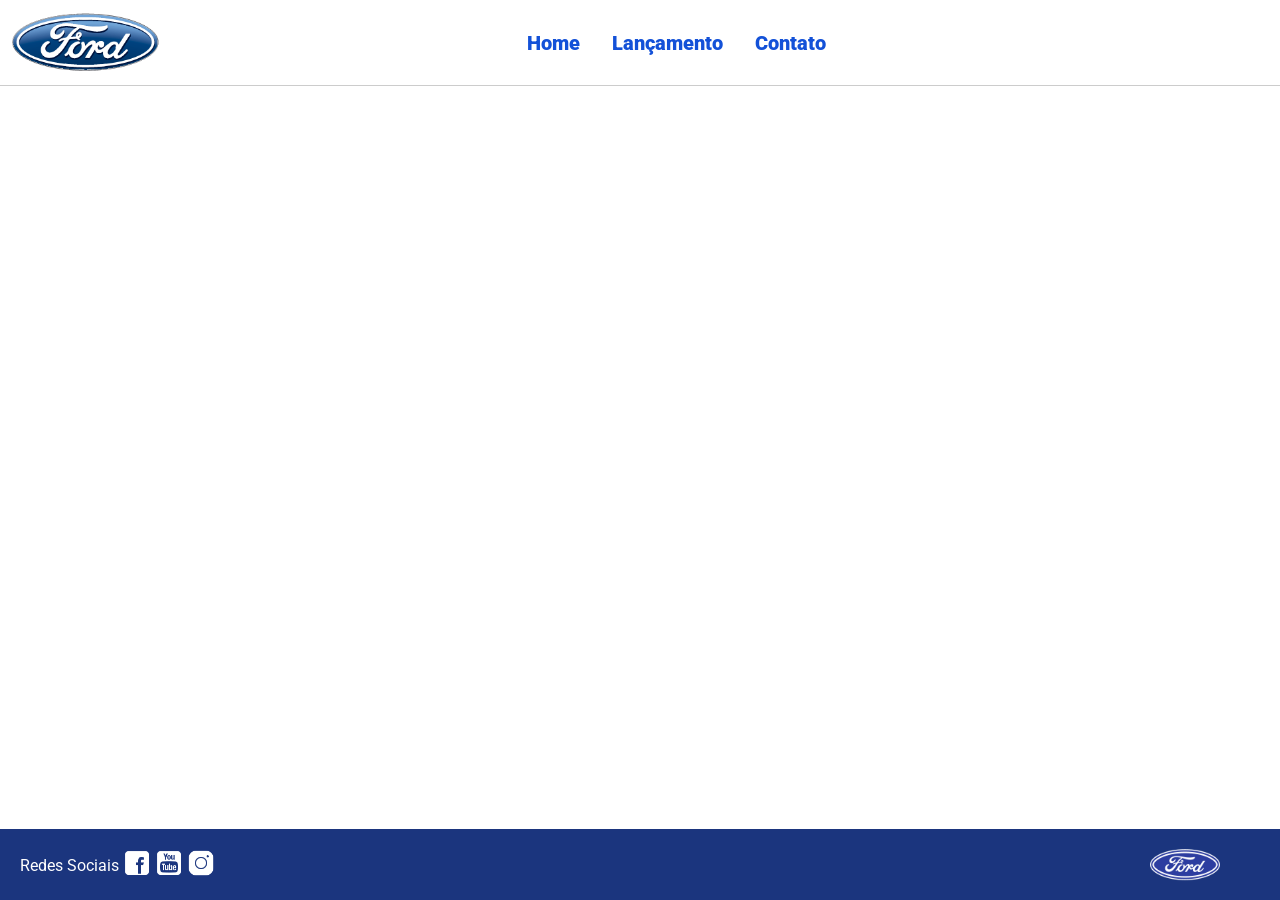
==== index.html @ 9424e506 "Arquivos Iniciais" ====
<!DOCTYPE html>
<html lang="pt-br">
<head>
    <meta charset="UTF-8">
    <meta http-equiv="X-UA-Compatible" content="IE=edge">
    <meta name="viewport" content="width=device-width, initial-scale=1.0">
    <title>Ford</title>    
    <link href="css/reset.css" rel="stylesheet">
    <link href="css/style.css" rel="stylesheet">
    <script src="js/carousel.js"></script>
</head>
<body>
    <header>       
        <div>
            <img src="img/logo-ford-256.png" width="150" class="logo" />
        </div>
        <nav>
            <ul>
                <li>
                    <a href="index.html">Home</a>
                </li>
                <li>
                    <a href="lancamento.html">Lançamento</a>
                </li>
                <li>
                    <a href="contato.html">Contato</a>
                </li>
            </ul>
        </nav>

    </header>
    <main>
        <div id="carousel">
        </div>
        <div id="carousel-title">
        </div>
        <script>
             //insert each image on carousel
            carouselArr.push(new Carousel("imagem_1.jpg","Esta é a nova Ranger Ford 2022. Verifique novidades.","lancamento.html"));
            carouselArr.push(new Carousel("imagem_2.jpg","Ford a nossa história","#"));
            carouselArr.push(new Carousel("imagem_3.jpg","Nova Ford Bronco Sport 2022","lancamento.html"));
            Carousel.Start(carouselArr);
        </script>
    </main>
    <footer>
        <nav id="social">
            <ul>
                <li><span class="redesociais">Redes Sociais</span></li>
                <li><a href="#" title="Facebook"><img src="img/facebook-50.png"></a></li>
                <li><a href="#" title="YouTube"><img src="img/youtube-squared-50.png"></a></li>
                <li><a href="#" title="Instagram"><img src="img/instagram-logo-50.png"></a></li>
            </ul>
        </nav>
        <div>
           <img src="img/ford-96.png" width="70"  />
        </div>
    </footer>    
</body>
</html>
---- css/style.css ----
@import url('https://fonts.googleapis.com/css2?family=Roboto:wght@300&display=swap');

body {
    background: #FFFFFF;
    height: 100%;
    font-family: 'Roboto', sans-serif;
}

html {
    height: 100%;
}

div#carousel {
    height: 46vh;
    width: 100%;
     max-height: 628px;
    -webkit-transition: all .3s ease-in-out;
    -moz-transition: all .3s ease-in-out;
    transition: all .3s ease-in-out;
}

div#carousel-title a {
    text-decoration: none;
}

div#carousel-title  {
    display: block;
    text-align: center;
    margin-top: 10px;
    margin-bottom: 10px;
    font-weight: bold;
}

header ul {
    text-align: center;
    margin-left: auto;
    margin-right: auto;
    display: block;
}

ul {
	display: inline-block;
}

header {
    background: #FFFFFF;
    border-bottom: 1px solid #ccc;
    margin-bottom: 10px;
    padding: 10px;
}

header div {
    display: inline;
    vertical-align: middle;
}

header nav {
    display: inline-block;
    vertical-align: middle;
    width: 80vw;
}

header nav a {
    color: #1351d8;
    font-size: 20px;
    text-decoration: none;
    font-weight: 900;
    margin-left: 14px;
    margin-right: 14px;
}

header nav a:hover {
    color: #1b357e;
    text-decoration: none;
    font-weight: 900;
}

nav li {
    display: inline;
    list-style: none;
}

main {
    min-height: calc(100% - 167px);
}

nav#social {
    display: inline;
    width: 80%;
}

nav#social ul img {
    width: 28px;
}

span.redesociais {
    color: #ffffff;
    vertical-align: super;
}

footer {
    background: #1B357E;
    padding: 20px;
}

footer div {
    display: inline;
    float: right;
    margin-right: 40px;
}

button:hover {
    background: #1b357e;
}
button {
    background: #1351d8;
    color: #fff;
    border: 0px;
    border-radius: 10px;
}
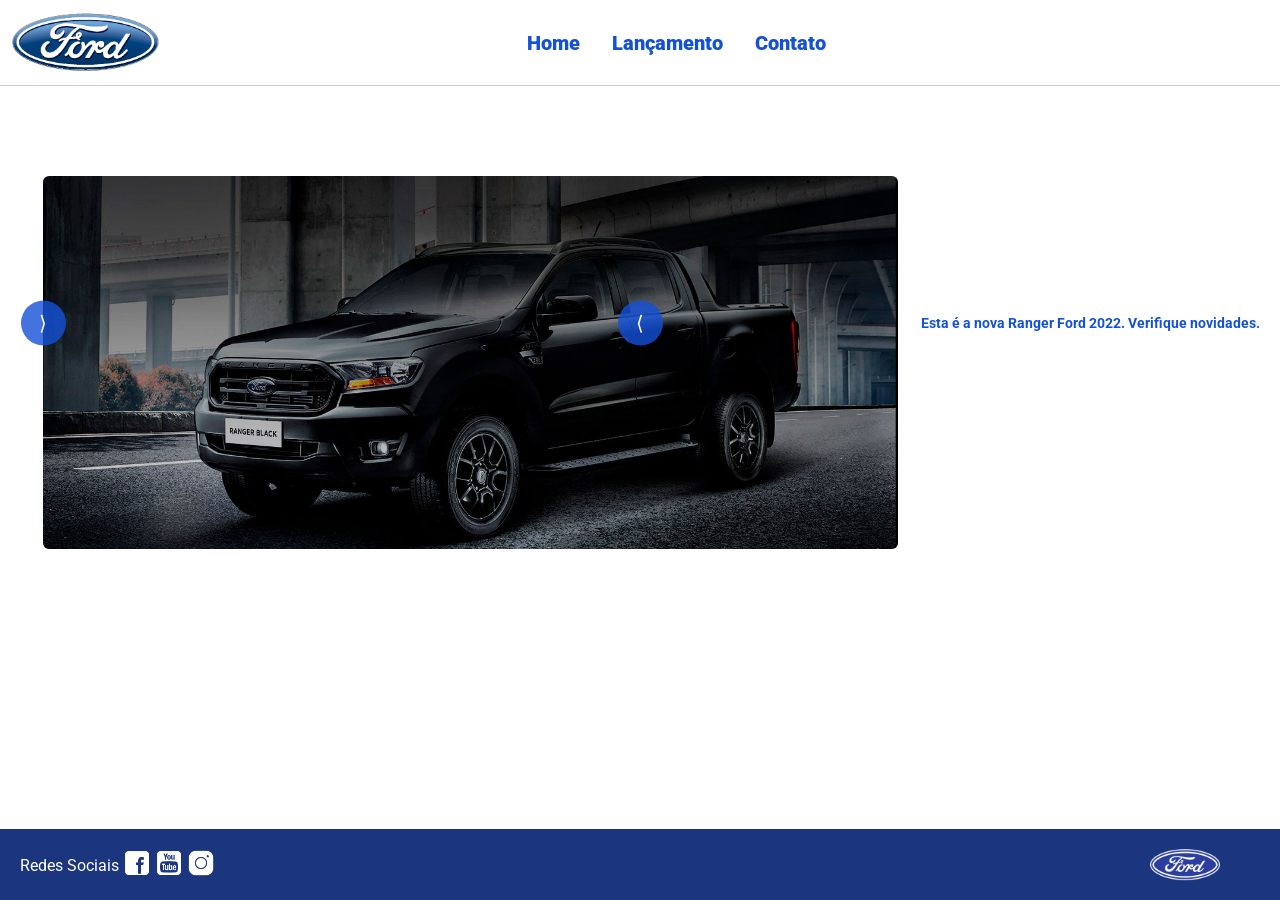
==== commit 304ec6c8: "ajustando compare tabela" ====
--- a/index.html
+++ b/index.html
@@ -30,8 +30,18 @@
 
     </header>
     <main>
-        <div id="carousel">
-        </div>
+
+        <div id="carousel-container">
+
+        <button onclick="Carousel.Prev()" class="btn-carousel">⟨</button> 
+            <div id="carousel-wrapper">
+             <div id="carousel">
+             </div>
+
+            <button onclick="Carousel.NextManual()" class="btn-carousel">⟩</button>
+
+            </div>
+        
         <div id="carousel-title">
         </div>
         <script>
--- a/css/style.css
+++ b/css/style.css
@@ -11,13 +11,10 @@
 }
 
 div#carousel {
-    height: 46vh;
-    width: 100%;
-     max-height: 628px;
-    -webkit-transition: all .3s ease-in-out;
-    -moz-transition: all .3s ease-in-out;
-    transition: all .3s ease-in-out;
+    text-align: center;
+    margin-top: 80px;
 }
+
 
 div#carousel-title a {
     text-decoration: none;
@@ -118,3 +115,59 @@
     border: 0px;
     border-radius: 10px;
 }
+ 
+#carousel img{
+    width: 900px;
+    max-width: 95%;
+    border-radius: 6px;
+    display: block;
+    margin-left: auto;
+    margin-right: auto;
+}
+ 
+#carousel-title {
+    text-align: center;
+    margin-top: 10px;
+    margin-bottom: 20px;
+}
+
+#carousel-title a {
+    text-decoration: none;
+    color: #1351d8;
+    font-size: 14px;
+    font-weight: bold;
+}
+
+#carousel-container {
+    position: relative;
+    width: 100%;
+    display: flex;
+    justify-content: center;
+    align-items: center;
+}
+
+.btn-carousel {
+    position: absolute;
+    top: 50%;
+    transform: translateY(-50%);
+    z-index: 10;
+
+    background: rgba(19,81,216,0.8);
+    color: #fff;
+    border: none;
+    border-radius: 50%;
+    width: 45px;
+    height: 45px;
+
+    cursor: pointer;
+    font-size: 20px;
+}
+
+.bnt-carousel.left {
+    left: 20px;
+
+}
+
+.btn-carousel.right {
+    right: 20px;
+}
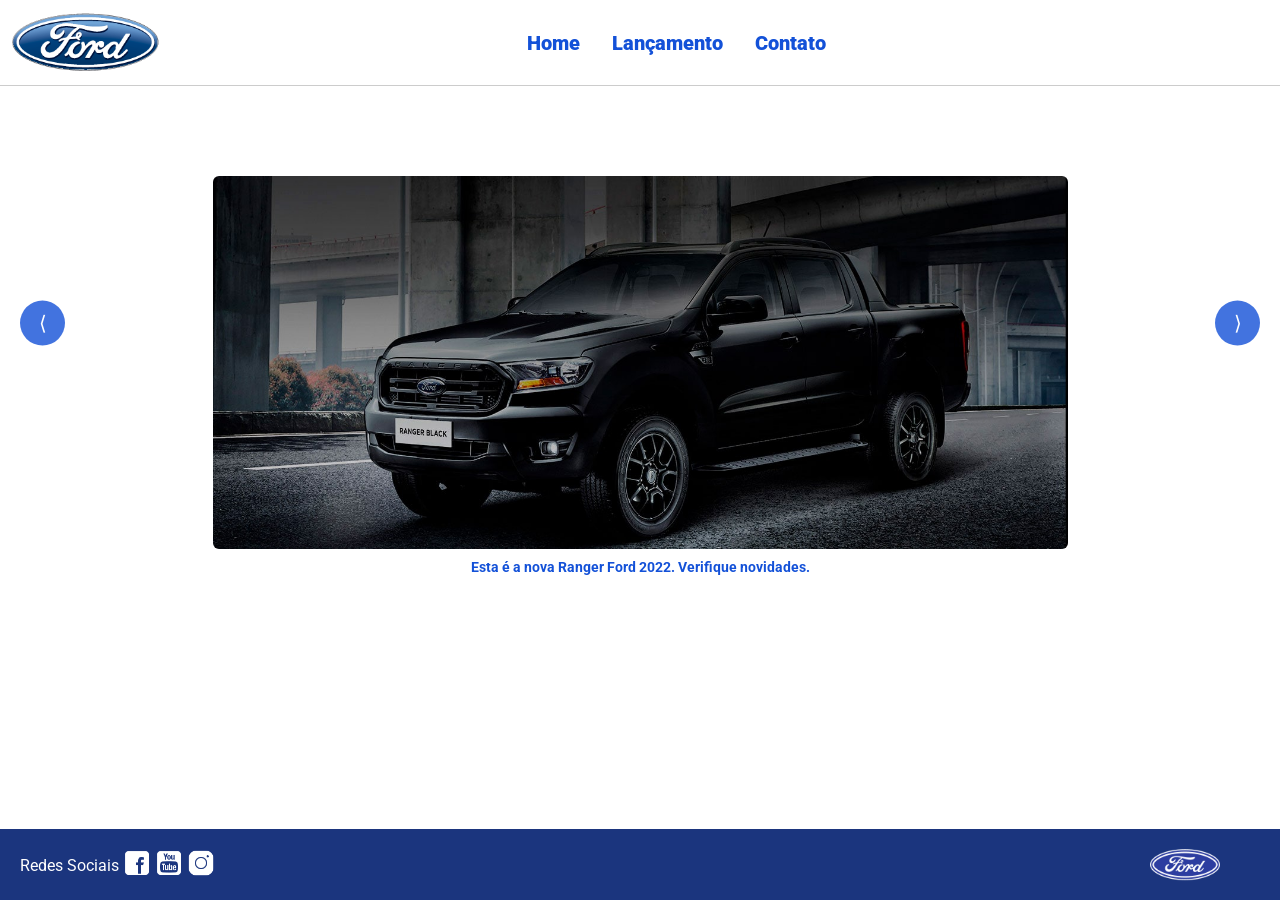
==== commit 6a03f665: "implementando navegação manual no carrosel" ====
--- a/index.html
+++ b/index.html
@@ -29,29 +29,57 @@
         </nav>
 
     </header>
-    <main>
+   <main>
 
-        <div id="carousel-container">
+    <div id="carousel-container">
 
-        <button onclick="Carousel.Prev()" class="btn-carousel">⟨</button> 
-            <div id="carousel-wrapper">
-             <div id="carousel">
-             </div>
+        <button onclick="Carousel.Prev()" class="btn-carousel left">
+            ⟨
+        </button>
 
-            <button onclick="Carousel.NextManual()" class="btn-carousel">⟩</button>
+        <div id="carousel-wrapper">
+            <div id="carousel"></div>
+        </div>
 
-            </div>
-        
-        <div id="carousel-title">
-        </div>
-        <script>
-             //insert each image on carousel
-            carouselArr.push(new Carousel("imagem_1.jpg","Esta é a nova Ranger Ford 2022. Verifique novidades.","lancamento.html"));
-            carouselArr.push(new Carousel("imagem_2.jpg","Ford a nossa história","#"));
-            carouselArr.push(new Carousel("imagem_3.jpg","Nova Ford Bronco Sport 2022","lancamento.html"));
-            Carousel.Start(carouselArr);
-        </script>
-    </main>
+        <button onclick="Carousel.NextManual()" class="btn-carousel right">
+            ⟩
+        </button>
+
+    </div>
+
+    <div id="carousel-title"></div>
+
+    <script>
+
+        carouselArr.push(
+            new Carousel(
+                "imagem_1.jpg",
+                "Esta é a nova Ranger Ford 2022. Verifique novidades.",
+                "lancamento.html"
+            )
+        );
+
+        carouselArr.push(
+            new Carousel(
+                "imagem_2.jpg",
+                "Ford a nossa história",
+                "#"
+            )
+        );
+
+        carouselArr.push(
+            new Carousel(
+                "imagem_3.jpg",
+                "Nova Ford Bronco Sport 2022",
+                "lancamento.html"
+            )
+        );
+
+        Carousel.Start(carouselArr);
+
+    </script>
+
+</main>
     <footer>
         <nav id="social">
             <ul>
--- a/css/style.css
+++ b/css/style.css
@@ -163,7 +163,7 @@
     font-size: 20px;
 }
 
-.bnt-carousel.left {
+.btn-carousel.left {
     left: 20px;
 
 }
